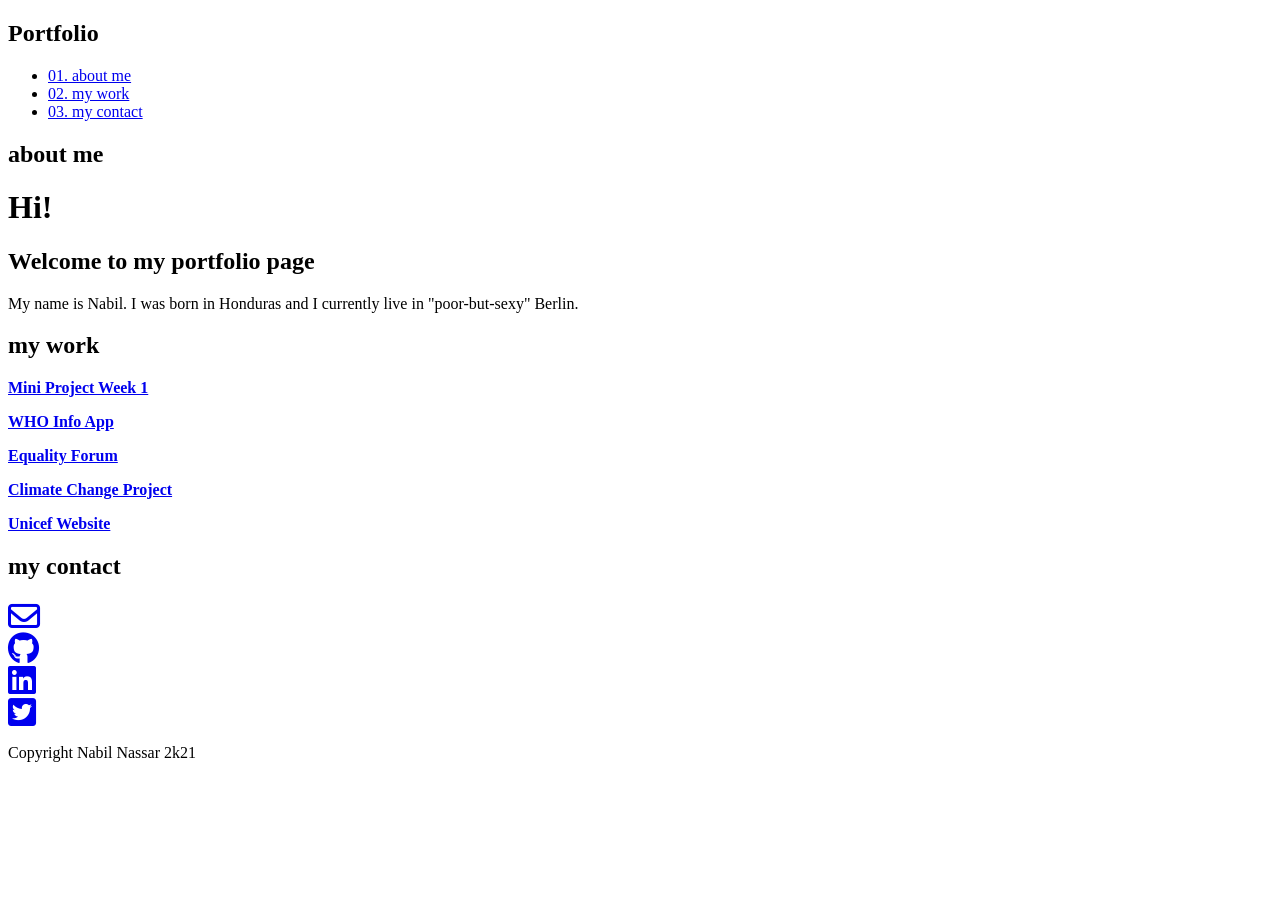
==== docs/index.html @ a2171272 "update folder structure due to gh error" ====
<!DOCTYPE html>
<html lang="en">
<head>
    <meta charset="UTF-8">
    <meta http-equiv="X-UA-Compatible" content="IE=edge">
    <meta name="viewport" content="width=device-width, initial-scale=1.0">
    <!-- google fonts -->
    <link href="https://fonts.googleapis.com/css2?family=Dancing+Script:wght@700&family=Roboto:wght@100;300&family=Share+Tech+Mono&display=swap" rel="stylesheet">
    <!-- cdn link to awesome font -->
    <link rel="stylesheet" href="https://cdnjs.cloudflare.com/ajax/libs/font-awesome/6.0.0-beta2/css/all.min.css" integrity="sha512-YWzhKL2whUzgiheMoBFwW8CKV4qpHQAEuvilg9FAn5VJUDwKZZxkJNuGM4XkWuk94WCrrwslk8yWNGmY1EduTA==" crossorigin="anonymous" referrerpolicy="no-referrer" />
    <!-- style sheets -->
    <link rel="stylesheet" href="./assets/css/style.css">
    <title>Nabil Nassar Portfolio</title>
</head>

<body>
    <header class="header">
        <!-- logo -->
        <div class="logo">
            <h2>Portfolio</h2>
        </div>
        
        <!-- nav bar -->
        <nav>
            <ul>
                <li><a class="menu-item" href="#about-me-anchor"><span>01.</span> about me</a></li>
                <li><a class="menu-item" href="#my-work-anchor"><span>02.</span> my work</a></li>
                <li><a class="menu-item" href="#my-contact-anchor"><span>03.</span> my contact</a></li>
            </ul>
        </nav>
    </header>

    <main>
<!-- ABOUT ME -->
        <div class="about-me" id="about-me-anchor">
            <!-- about me title section on the left -->
            <div class="about-me-title">
                <h2>about me</h2>
            </div>

            <!-- text with info and intro about myself / this is regular text -->
            <div class="about-me-text">
                <h1>
                    <b>Hi!</b>
                </h1>
                <h2>
                    Welcome to my portfolio page
                </h2>
                <p>
                    My name is Nabil. I was born in Honduras and I currently live in "poor-but-sexy" Berlin.
                </p>
            </div>
        </div>
        
<!-- MY WORK -->
        <div class="my-work" id="my-work-anchor">
            <!-- my work title section on the left -->
            <div class="my-work-title">
                <h2>my work</h2>
            </div>

            <!-- this is where all projects are configured and then located on the right side -->
            <div class="projects">
                
                <!-- this is project #1 -->
                <div class="project" id="project-1">
                    <a href="https://github.com/nnassarv/mini-project-week-1">
                        <div class="project-title">
                            <p>
                                <b>
                                    Mini Project Week 1
                                </b>
                            </p> 
                        </div>
                    </a>
                </div>

                <!-- this is project #2 -->
                <div class="project" id="project-2">
                    <a href="https://www.who.int/">
                        <div class="project-title">
                            <p>
                                <b>
                                    WHO Info App                        
                                </b>
                            </p> 
                        </div>
                    </a>
                </div>

                <!-- this is project #3 -->
                <div class="project" id="project-3">
                    <a href="https://www.equalrights.org/">
                        <div class="project-title">
                            <p>
                                <b>
                                    Equality Forum                        
                                </b>
                            </p> 
                        </div>
                    </a>
                </div>

                <!-- this is project #4 -->
                <div class="project" id="project-4">
                    <a href="https://climate.nasa.gov/">
                        <div class="project-title">
                            <p>
                                <b>
                                    Climate Change Project                        
                                </b>
                            </p> 
                        </div>
                    </a>
                </div>

                <!-- this is project #5 -->
                <div class="project" id="project-5">
                    <a href="https://www.unicef.org/">
                        <div class="project-title">
                            <p>
                                <b>
                                    Unicef Website                            
                                </b>
                            </p> 
                        </div>
                    </a>
                </div>

            </div>
        </div>
        
<!-- MY CONTACT -->
        <div class="my-contact" id="my-contact-anchor">
            <!-- my contact title section on the left side -->
            <div class="my-contact-title">
                <h2>my contact</h2>
            </div>

            <!-- social media icons to redirect to the corresponding contact platform -->
            <div class="contact-media">
                <!-- this icon open the local mail program and sends an email to my address -->
                <div class="social-media" id="email">
                    <a href="mailto:nabilnassarvelasquez@gmail.com">
                        <i class="far fa-envelope fa-2x"></i>
                    </a>
                </div>
                
                <!-- this icon takes the visitor to my github page -->
                <div class="social-media" id="github">
                    <a href="https://github.com/nnassarv">
                        <i class="fab fa-github fa-2x"></i>
                    </a>
                </div>

                <!-- this icon takes the visitor to my linkedin page -->
                <div class="social-media" id="linkedin">
                    <a href="https://www.linkedin.com/in/nabil-nassar-velasquez-46053528/">
                        <i class="fab fa-linkedin fa-2x"></i>
                    </a>
                </div>

                <!-- this icon takes the visitor to twitter home page -->
                <div class="social-media" id="twitter">
                    <a href="https://twitter.com/home">
                        <i class="fab fa-twitter-square fa-2x"></i>
                    </a>
                </div>
            </div>
        </div>
    </main>
    
</body>

<!-- this is a standard copyright footer -->
<footer>
    <p>Copyright Nabil Nassar 2k21</p>
</footer>

</html>
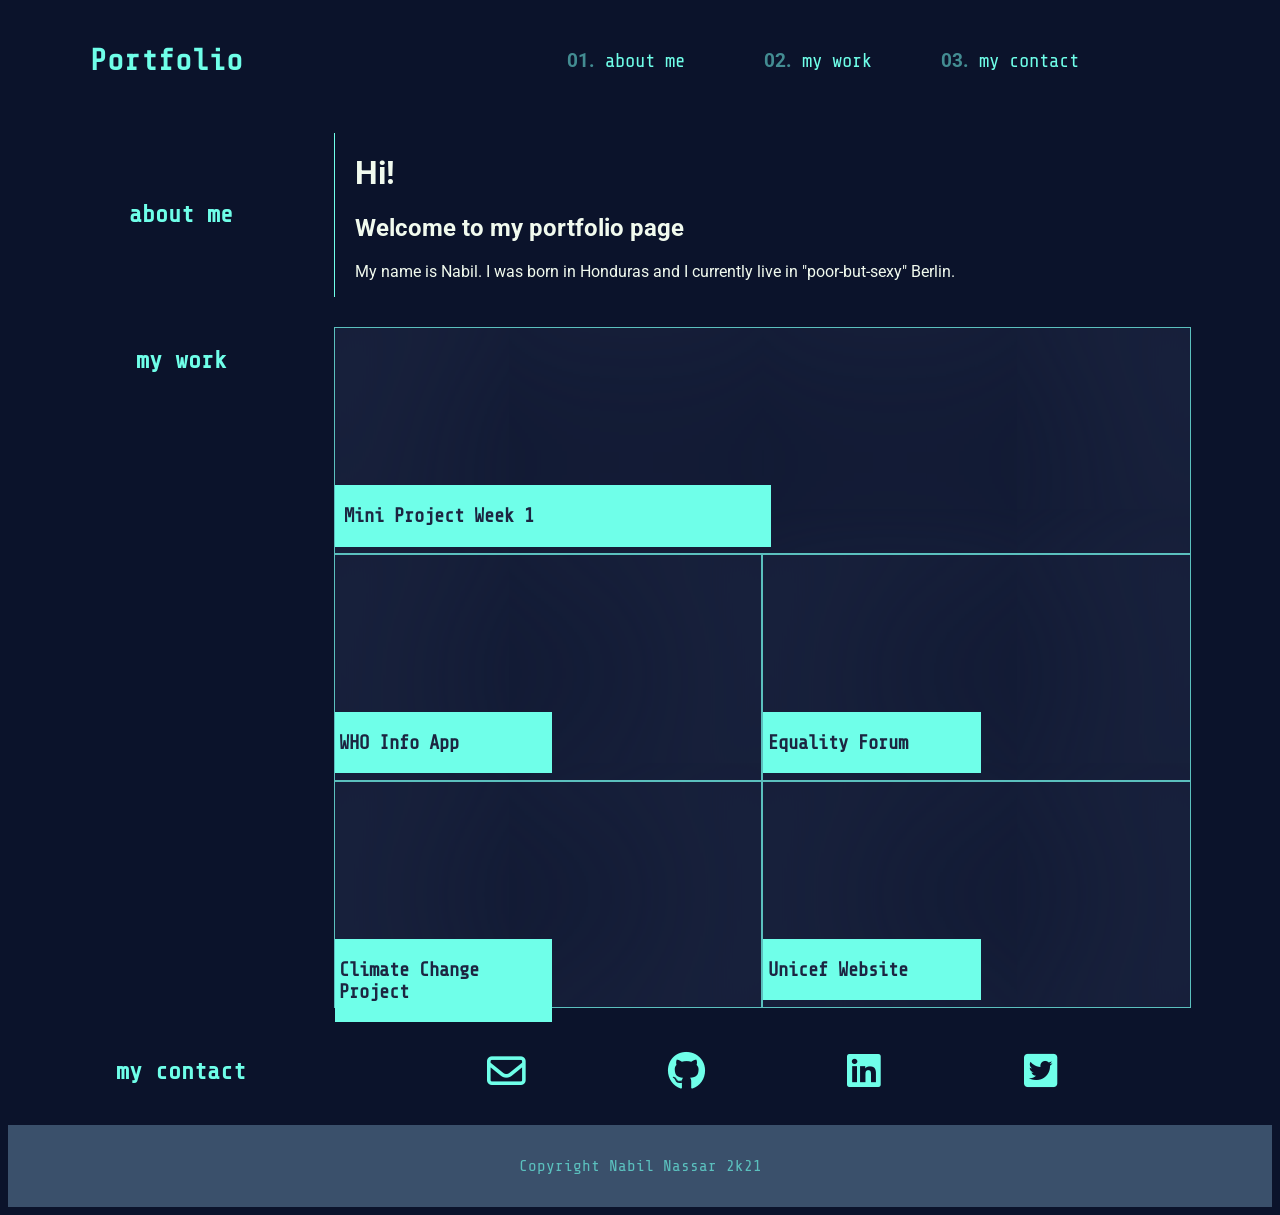
==== commit d5498f15: "moved to docs" ====
--- a/docs/index.html
+++ b/docs/index.html
@@ -9,7 +9,7 @@
     <!-- cdn link to awesome font -->
     <link rel="stylesheet" href="https://cdnjs.cloudflare.com/ajax/libs/font-awesome/6.0.0-beta2/css/all.min.css" integrity="sha512-YWzhKL2whUzgiheMoBFwW8CKV4qpHQAEuvilg9FAn5VJUDwKZZxkJNuGM4XkWuk94WCrrwslk8yWNGmY1EduTA==" crossorigin="anonymous" referrerpolicy="no-referrer" />
     <!-- style sheets -->
-    <link rel="stylesheet" href="./assets/css/style.css">
+    <link rel="stylesheet" href="./style.css">
     <title>Nabil Nassar Portfolio</title>
 </head>
 
--- a/docs/style.css
+++ b/docs/style.css
@@ -0,0 +1,334 @@
+:root {
+/* This is the color pallet for this site */
+/* CSS HEX */
+    --imperial-red: #e63946ff;
+    --white: #f1faeeff;
+    --soft-blue: #a8dadcff;
+    --mid-blue: #457b9dff;
+    --dark-blue: #1d3557ff;
+    --oxford-blue: #0b132bff;
+    --space-cadet: #1c2541ff;
+    --independence: #3a506bff;
+    --maximum-blue-green: #5bc0beff;
+    --turquoise: #6fffe9ff;
+}
+/* body general style */
+body {
+    background-color: var(--oxford-blue);
+    display: block;    
+}
+
+/* 
+    NAV-BAR STYLE 
+*/
+
+/* header style */
+.header {
+    height: auto;
+    color: var(--white);
+    background: var(--oxford-blue);
+    display: flex;
+    justify-content: space-between;
+}
+
+/* logo style */
+.logo {
+    font-size: 1.6vw;
+    font-family: 'Share Tech Mono', monospace;
+    text-align: center;
+    color: var(--turquoise);
+    width: 25%;
+}
+
+.logo h2 {
+    text-align: center;
+    padding: 10px;
+}
+
+/* nav bar style */
+.header nav {
+    min-width: 75%;
+    height: auto;
+    display: flex;
+    flex-flow: row wrap;
+    justify-content: center;
+    align-items: center;
+}
+
+/* style of the menu items list */
+nav ul {
+    display: flex;
+    justify-content: center;
+}
+
+/* style for the numbering of the menu items in tha nav bar */
+nav span {
+    color: var(--maximum-blue-green);
+    font-family: 'Roboto', sans-serif;
+    opacity: 0.7;
+    font-weight:bolder;
+}
+
+/* nav bar options style */
+.header nav ul li {
+    min-width: 15vw;
+    list-style: none;
+    text-align: center;
+    flex: 1 1 20%;
+}
+
+/* style of menu items in the nav bar */
+a {
+    color: var(--turquoise);
+    text-decoration: none;
+    font-family: 'Share Tech Mono', monospace;
+    font-size: 1.5vw;
+}
+
+/* style for hover over menu items in the nav bar */
+.menu-item:hover span, .menu-item:hover {
+    color: coral;
+}
+
+/* 
+    ABOUT ME section 
+*/
+
+/* about me container */
+.about-me {
+    margin: 10px;
+    padding: 10px;
+    height: auto;
+    width: auto;
+    display: flex;
+    align-items: center;
+}
+
+/* about me title */
+.about-me-title {
+    color: var(--turquoise);
+    font-family: 'Share Tech Mono', monospace;
+    margin: 0px;
+    width: 25%;
+    height: auto;
+    background: var(--oxford-blue);
+    text-align: center;
+}
+
+/* about me info */
+.about-me-text {
+    color: var(--white);
+    font-family: 'Roboto', sans-serif;
+    padding-left: 20px;
+    margin-left: 0px;
+    border-left: 1px solid var(--turquoise);
+    width: 75%;
+    height: auto;
+    text-align: left;
+    flex: 1 1 70%;
+}
+
+
+/* 
+    MY WORK section 
+*/
+/* my work container */
+.my-work {
+    margin: 10px;
+    padding: 10px;
+    height: auto;
+    width: auto;
+    display: flex;
+    align-items: center;
+}
+
+/* my work title */
+.my-work-title {
+    color: var(--turquoise);
+    font-family: 'Share Tech Mono', monospace;
+    margin: 0px;
+    width: 25%;
+    height: auto;
+    background: var(--oxford-blue);
+    text-align: center;
+    display: block;
+    align-self: flex-start;
+}
+
+/* my work = my projects */
+.projects {
+    margin: 0px;
+    width: 70%;
+    height: auto;
+    display: flex;
+    flex-flow: row wrap;
+}
+
+/* style of the project cards */
+.project {
+    margin: 0;
+    box-shadow: 0px 0px 200px 50px var(--space-cadet) inset;
+    border: 1px solid var(--maximum-blue-green);
+    width: 35%;
+    height: auto;
+    flex: 1 1 35%;
+}
+
+/* style for hover over project box / image */
+.project:hover {
+    box-shadow: 0 0 0 0;
+}
+
+/* style for hover over project title box */
+.project-title:hover {
+    background: coral;
+    color: var(--white);
+}
+
+/* box with project title */
+.project-title {
+    color: var(--space-cadet);
+    font-family: 'Share Tech Mono', monospace;
+    background: var(--turquoise);
+    max-width: 50%;
+    min-height: 10%;
+    padding: 0.1% 0 0.1% 1%;
+    text-align: left;
+    position: relative;
+    top: 70%;
+}
+
+/* style for text inside the project title box */
+.project-title a {
+    color: var(--space-cadet);
+    font-size: smaller;
+}
+
+/* mini project week 1 */
+#project-1 {
+    background-image: url(/homework/week-2/homework-week-2/assets/images/project-1-mini-project.jpeg);
+    width: 70%;
+    height: 25vh;
+    background-size: cover;
+    background-position: center;
+    flex: 1 1 70%;
+}
+
+/* who app */
+#project-2 {
+    background-image: url(/homework/week-2/homework-week-2/assets/images/who-info-background.jpeg);
+    width: 35%;
+    height: 25vh;
+    background-size: cover;
+    background-position: center 10%;
+    flex: 1 1 35%;
+}
+
+/* equality */
+#project-3 {
+    background-image: url(/homework/week-2/homework-week-2/assets/images/still-fighting-for-this-shit.jpeg);
+    width: 35%;
+    height: 25vh;
+    background-size: cover;
+    background-position: top 10%;
+    flex: 1 1 35%;
+}
+
+/* climate change */
+#project-4 {
+    background-image: url(/homework/week-2/homework-week-2/assets/images/planet-over-profit.jpeg);
+    width: 35%;
+    height: 25vh;
+    background-size: cover;
+    background-position: top 10%;
+    flex: 1 1 35%;
+}
+
+/* unicef */
+#project-5 {
+    background-image: url(/homework/week-2/homework-week-2/assets/images/unicef.jpeg);
+    width: 35%;
+    height: 25vh;
+    background-size: cover;
+    background-position: center;
+    flex: 1 1 35%;
+}
+
+/* 
+    MY CONTACT section
+*/
+/* my contact container */
+.my-contact {
+    margin: 10px;
+    padding: 10px;
+    height: auto;
+    width: auto;
+    display: flex;
+    align-items: center;
+}
+
+/* my contact title */
+.my-contact-title {
+    color: var(--turquoise);
+    font-family: 'Share Tech Mono', monospace;
+    margin: 0px;
+    width: 25%;
+    height: auto;
+    background: var(--oxford-blue);
+    text-align: center;
+    display: block;
+}
+
+/* my contact info */
+.contact-media {
+    padding: 5px;
+    margin: 5px;
+    width: 70%;
+    height: auto;
+    display: flex;
+    flex-flow: row wrap;
+    justify-content:space-evenly;
+}
+
+/* style for hover over social media icons */
+i:hover {
+    transform: scale3d(1.2,1.2,1.2);
+    color: coral;
+}
+
+/* footer style */
+footer {
+    background: var(--independence);
+    color: var(--maximum-blue-green);
+    font-family: 'Share Tech Mono', monospace;
+    text-align: center;
+    padding: 1em;
+}
+
+/* media screen config for screen size starting at 700px width */
+@media screen and (max-width: 700px) {
+    * {
+        flex-flow: column wrap;
+    }
+
+    .header {
+        flex-direction: column;
+        align-self: center;
+        justify-items: center;
+    }
+
+    .projects {
+        flex-flow: column wrap;
+    }
+
+    .project {
+        min-width: 20rem;
+        min-height: 20rem;
+        align-self: center;
+
+    }
+
+    .my-work-title {
+        align-self: center;
+    }
+}
